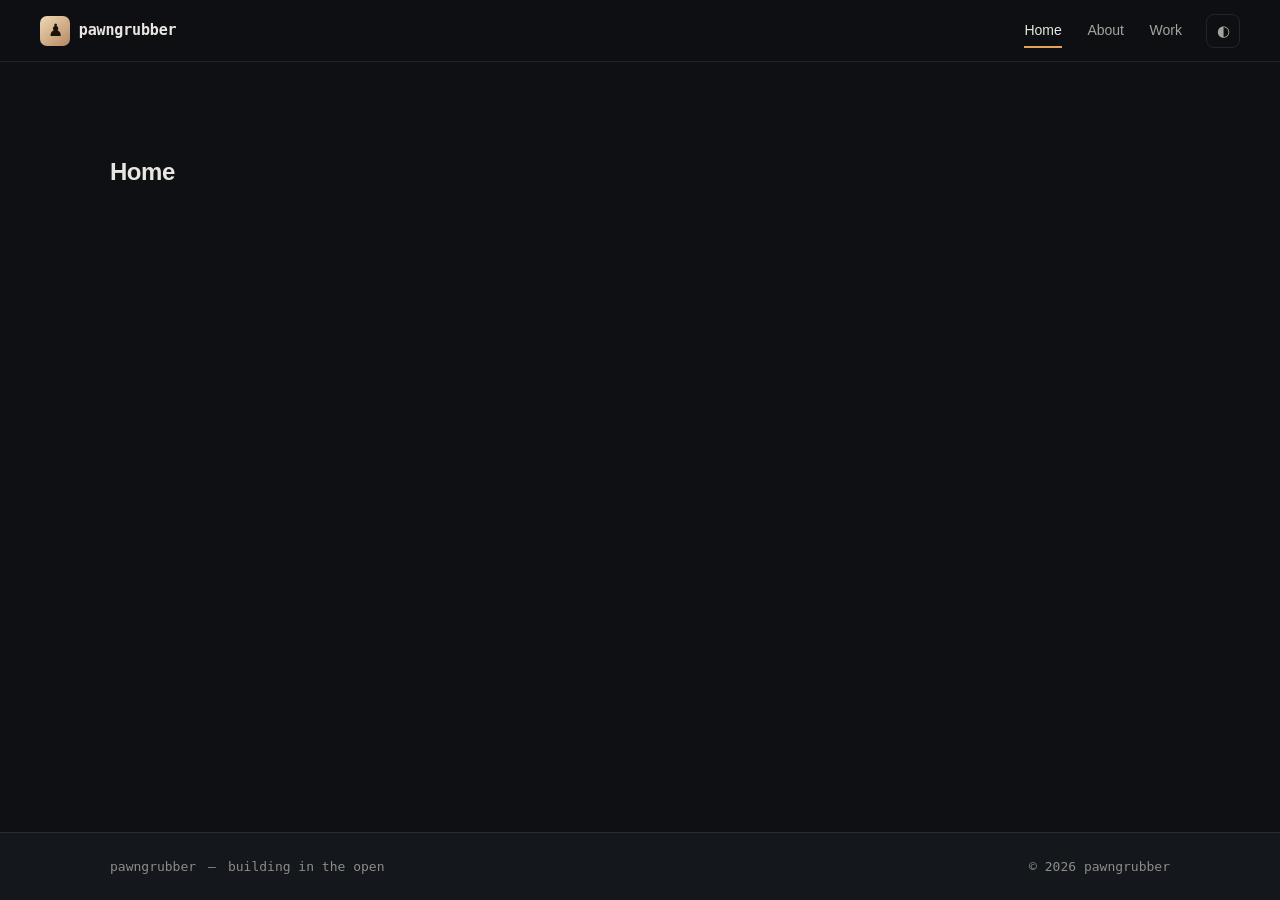
==== site/index.html @ 2f3f23c7 "brand mark: swap knight glyph for a pawn in the header" ====
<!DOCTYPE html>
<html lang="en" data-theme="dark">
<head>
  <meta charset="UTF-8">
  <meta name="viewport" content="width=device-width, initial-scale=1.0">
  <title>pawngrubber — home</title>
  <meta name="description" content="pawngrubber — live stream and projects.">
  <link rel="icon" href="data:image/svg+xml,<svg xmlns=%22http://www.w3.org/2000/svg%22 viewBox=%220 0 100 100%22><text y=%22.9em%22 font-size=%2290%22>♞</text></svg>">
  <script>try{var t=localStorage.getItem('pg-theme');if(t)document.documentElement.setAttribute('data-theme',t);}catch(e){}</script>
  <link rel="stylesheet" href="css/tokens.css">
  <link rel="stylesheet" href="css/base.css">
  <link rel="stylesheet" href="css/home.css">
</head>
<body>
  <header class="site-header">
    <a href="index.html" class="brand">
      <span class="brand-mark" aria-hidden="true">♟</span>
      <span class="brand-text">pawngrubber</span>
    </a>
    <nav class="nav" id="nav">
      <a href="index.html" aria-current="page">Home</a>
      <a href="about.html">About</a>
      <a href="work.html">Work</a>
    </nav>
    <div class="header-actions">
      <button class="icon-btn" id="theme-toggle" type="button" aria-label="Switch to light theme" title="Switch to light">◐</button>
      <button class="icon-btn nav-toggle" id="nav-toggle" type="button" aria-label="Toggle navigation menu" aria-controls="nav" aria-expanded="false"></button>
    </div>
  </header>

  <main>
    <section class="section">
      <h1>Home</h1>
    </section>
  </main>

  <footer class="site-footer">
    <div class="footer-inner">
      <span>pawngrubber</span>
      <span>—</span>
      <span>building in the open</span>
      <span class="footer-right">© 2026 pawngrubber</span>
    </div>
  </footer>

  <script src="js/site.js"></script>
</body>
</html>
---- site/css/tokens.css ----
/* ==========================================================================
   pawngrubber.com — design tokens
   ========================================================================== */

:root {
  /* board-derived accent family */
  --board-light: #f0d9b5;
  --board-dark:  #b58863;
  --accent:      #e0a458;
  --accent-soft: rgba(224, 164, 88, .14);
  --on-accent:   #171004;
  --live:        #ff4d4d;
  --twitch:      #9146ff;

  --bg:          #0e1013;
  --bg-2:        #14171c;
  --surface:     #171b21;
  --surface-2:   #1d222a;
  --line:        rgba(255, 255, 255, .09);
  --line-strong: rgba(255, 255, 255, .16);
  --text:        #e9e6e1;
  --text-2:      #a5a49f;
  --text-3:      #8d8c87;

  --mono: ui-monospace, "SF Mono", "JetBrains Mono", Menlo, Consolas, monospace;
  --sans: "Inter", -apple-system, BlinkMacSystemFont, "Segoe UI", Roboto, Helvetica, Arial, sans-serif;
  --serif: "Iowan Old Style", "Palatino Linotype", Palatino, Georgia, serif;

  --maxw: 1140px;
  --r: 12px;
  --shadow: 0 1px 2px rgba(0,0,0,.3), 0 12px 32px -12px rgba(0,0,0,.55);
  --header-h: 62px;
}

html[data-theme="light"] {
  --bg:          #faf7f2;
  --bg-2:        #f2ede4;
  --surface:     #ffffff;
  --surface-2:   #f6f1e9;
  --line:        rgba(24, 20, 14, .12);
  --line-strong: rgba(24, 20, 14, .22);
  --text:        #1b1815;
  --text-2:      #5d564d;
  --text-3:      #6f675d;
  --accent:      #9f6626;
  --accent-soft: rgba(159, 102, 38, .12);
  --on-accent:   #ffffff;
  --shadow: 0 1px 2px rgba(60,45,25,.06), 0 12px 28px -14px rgba(60,45,25,.22);
}
---- site/css/base.css ----
/* ==========================================================================
   pawngrubber.com — base design system & shell styles
   (Design tokens moved to css/tokens.css)
   ========================================================================== */

* { box-sizing: border-box; }

html { scroll-behavior: smooth; scroll-padding-top: 90px; }

body {
  margin: 0;
  background: var(--bg);
  color: var(--text);
  font-family: var(--sans);
  font-size: 16px;
  line-height: 1.6;
  -webkit-font-smoothing: antialiased;
  min-height: 100vh;
  display: flex;
  flex-direction: column;
}

main {
  flex: 1;
}

a { color: inherit; text-decoration: none; }
h1, h2, h3 { margin: 0; line-height: 1.15; letter-spacing: -.02em; font-weight: 600; }
p { margin: 0; }

::selection { background: var(--accent); color: var(--on-accent); }

:focus-visible { outline: 2px solid var(--accent); outline-offset: 3px; border-radius: 4px; }

/* ---------- header ------------------------------------------------------ */
.site-header {
  position: sticky; top: 0; z-index: 50;
  display: flex; align-items: center; gap: 1.5rem;
  height: var(--header-h);
  padding: 0 clamp(1rem, 4vw, 2.5rem);
  background: color-mix(in srgb, var(--bg) 82%, transparent);
  backdrop-filter: blur(14px) saturate(140%);
  border-bottom: 1px solid var(--line);
}

.brand { display: inline-flex; align-items: center; gap: .55rem; margin-right: auto; }
.brand-mark {
  display: grid; place-items: center;
  width: 30px; height: 30px; border-radius: 7px;
  background: linear-gradient(140deg, var(--board-light), var(--board-dark));
  color: #1a1206; font-size: 17px; line-height: 1;
}
.brand-mark.small { width: 24px; height: 24px; font-size: 14px; }
.brand-text { font: 600 15px/1 var(--mono); letter-spacing: -.01em; }

.nav { display: flex; gap: 1.6rem; }
.nav a {
  font-size: 14px; color: var(--text-2);
  padding: .25rem 0; position: relative; transition: color .15s;
}
.nav a::after {
  content: ""; position: absolute; left: 0; right: 100%; bottom: -2px;
  height: 1.5px; background: var(--accent); transition: right .22s ease;
}
.nav a:hover { color: var(--text); }
.nav a:hover::after { right: 0; }
.nav a[aria-current="page"] { color: var(--text); font-weight: 500; }
.nav a[aria-current="page"]::after { right: 0; }

.header-actions { display: flex; align-items: center; gap: .5rem; }
.icon-btn {
  display: grid; place-items: center;
  width: 34px; height: 34px; padding: 0;
  border: 1px solid var(--line); border-radius: 8px;
  background: transparent; color: var(--text-2);
  font-size: 15px; cursor: pointer; transition: .15s;
}
.icon-btn:hover { border-color: var(--line-strong); color: var(--text); }
.nav-toggle {
  display: none;
  background: transparent;
  background-image:
    linear-gradient(currentColor, currentColor),
    linear-gradient(currentColor, currentColor),
    linear-gradient(currentColor, currentColor);
  background-position: center 11px, center 16px, center 21px;
  background-size: 15px 1.5px;
  background-repeat: no-repeat;
}

/* ---------- buttons & tags --------------------------------------------- */
.cta-row { display: flex; flex-wrap: wrap; gap: .65rem; margin-top: 2rem; }
.btn {
  display: inline-flex; align-items: center; gap: .5rem;
  padding: .7rem 1.15rem;
  border: 1px solid var(--line-strong); border-radius: 9px;
  background: var(--surface); color: var(--text);
  font-size: 14.5px; font-weight: 500;
  transition: .16s ease;
}
.btn:hover { transform: translateY(-1px); border-color: var(--text-3); }
.btn-glyph { font-size: 12px; opacity: .8; }
.btn-primary {
  background: var(--accent); border-color: var(--accent); color: var(--on-accent); font-weight: 600;
}
.btn-primary:hover { filter: brightness(1.08); }
.btn-ghost { background: transparent; color: var(--text-2); }

.tag-row { display: flex; flex-wrap: wrap; gap: .4rem; margin-top: .7rem; }
.tag {
  padding: .22rem .55rem; border-radius: 5px;
  background: var(--surface-2); border: 1px solid var(--line);
  font: 500 11.5px/1.5 var(--mono); color: var(--text-2);
}

/* ---------- sections ---------------------------------------------------- */
.section {
  max-width: var(--maxw); margin: 0 auto;
  padding: clamp(3.5rem, 8vw, 6rem) clamp(1rem, 4vw, 2.5rem);
}
.section-head { margin-bottom: 2.25rem; }
.section-head h2 {
  display: flex; align-items: baseline; gap: .8rem;
  font-size: clamp(1.6rem, 3.4vw, 2.25rem);
}
.sec-num {
  font: 500 13px/1 var(--mono); color: var(--accent);
  letter-spacing: .05em;
}
.section-head p { margin-top: .8rem; max-width: 58ch; color: var(--text-2); }

/* ---------- footer ------------------------------------------------------ */
.site-footer { border-top: 1px solid var(--line); background: var(--bg-2); }
.footer-inner {
  max-width: var(--maxw); margin: 0 auto;
  padding: 1.5rem clamp(1rem, 4vw, 2.5rem);
  display: flex; align-items: center; gap: .75rem;
  font: 400 13px/1.5 var(--mono); color: var(--text-3);
}
.footer-right { margin-left: auto; }

/* ==========================================================================
   Responsive
   ========================================================================== */
@media (max-width: 680px) {
  html { scroll-padding-top: 70px; }

  .nav {
    position: fixed; inset: var(--header-h) 0 auto 0;
    flex-direction: column; gap: 0;
    padding: .5rem clamp(1rem, 4vw, 2.5rem) 1rem;
    background: var(--bg); border-bottom: 1px solid var(--line);
    transform: translateY(-130%);
    visibility: hidden; pointer-events: none;
    transition: transform .25s ease, visibility .25s;
    box-shadow: var(--shadow);
  }
  .nav.is-open { transform: translateY(0); visibility: visible; pointer-events: auto; }
  .nav a { padding: .75rem 0; border-bottom: 1px solid var(--line); font-size: 15px; }
  .nav a:last-child { border-bottom: 0; }
  .nav-toggle { display: block; }

  .footer-inner { flex-wrap: wrap; font-size: 12px; }
  .footer-right { margin-left: 0; width: 100%; }
}
---- site/css/home.css ----
/* css/home.css - owned by home ticket (#3) */

/* Hero Section */
.hero {
  padding-top: clamp(2.5rem, 6vw, 4.5rem);
  padding-bottom: clamp(2.5rem, 5vw, 4rem);
}

.hero-title {
  font-size: clamp(2.5rem, 6vw, 4rem);
  font-weight: 700;
  letter-spacing: -.03em;
  color: var(--text);
  line-height: 1.1;
}

.hero-subtitle {
  font-size: clamp(1.1rem, 2.2vw, 1.4rem);
  color: var(--accent);
  font-weight: 500;
  margin-top: 0.5rem;
  font-family: var(--mono);
}

.hero-lede {
  font-size: clamp(1.05rem, 2vw, 1.2rem);
  color: var(--text-2);
  max-width: 60ch;
  margin-top: 1.25rem;
  line-height: 1.6;
}

/* Stream Section & Responsive 16:9 Embed */
.stream-section {
  padding-top: clamp(1.5rem, 4vw, 3rem);
}

.embed-container {
  position: relative;
  width: 100%;
  padding-top: 56.25%; /* 16:9 Aspect Ratio */
  background: var(--surface);
  border: 1px solid var(--line);
  border-radius: var(--r);
  overflow: hidden;
  box-shadow: var(--shadow);
}

.embed-container iframe {
  position: absolute;
  top: 0;
  left: 0;
  width: 100%;
  height: 100%;
  border: 0;
}

/* Fallback Link */
.stream-fallback {
  margin-top: 1rem;
  display: flex;
  align-items: center;
}

.fallback-link {
  display: inline-flex;
  align-items: center;
  gap: 0.5rem;
  font-size: 14px;
  font-family: var(--mono);
  color: var(--text-2);
  transition: color 0.15s ease;
}

.fallback-link:hover {
  color: var(--accent);
}
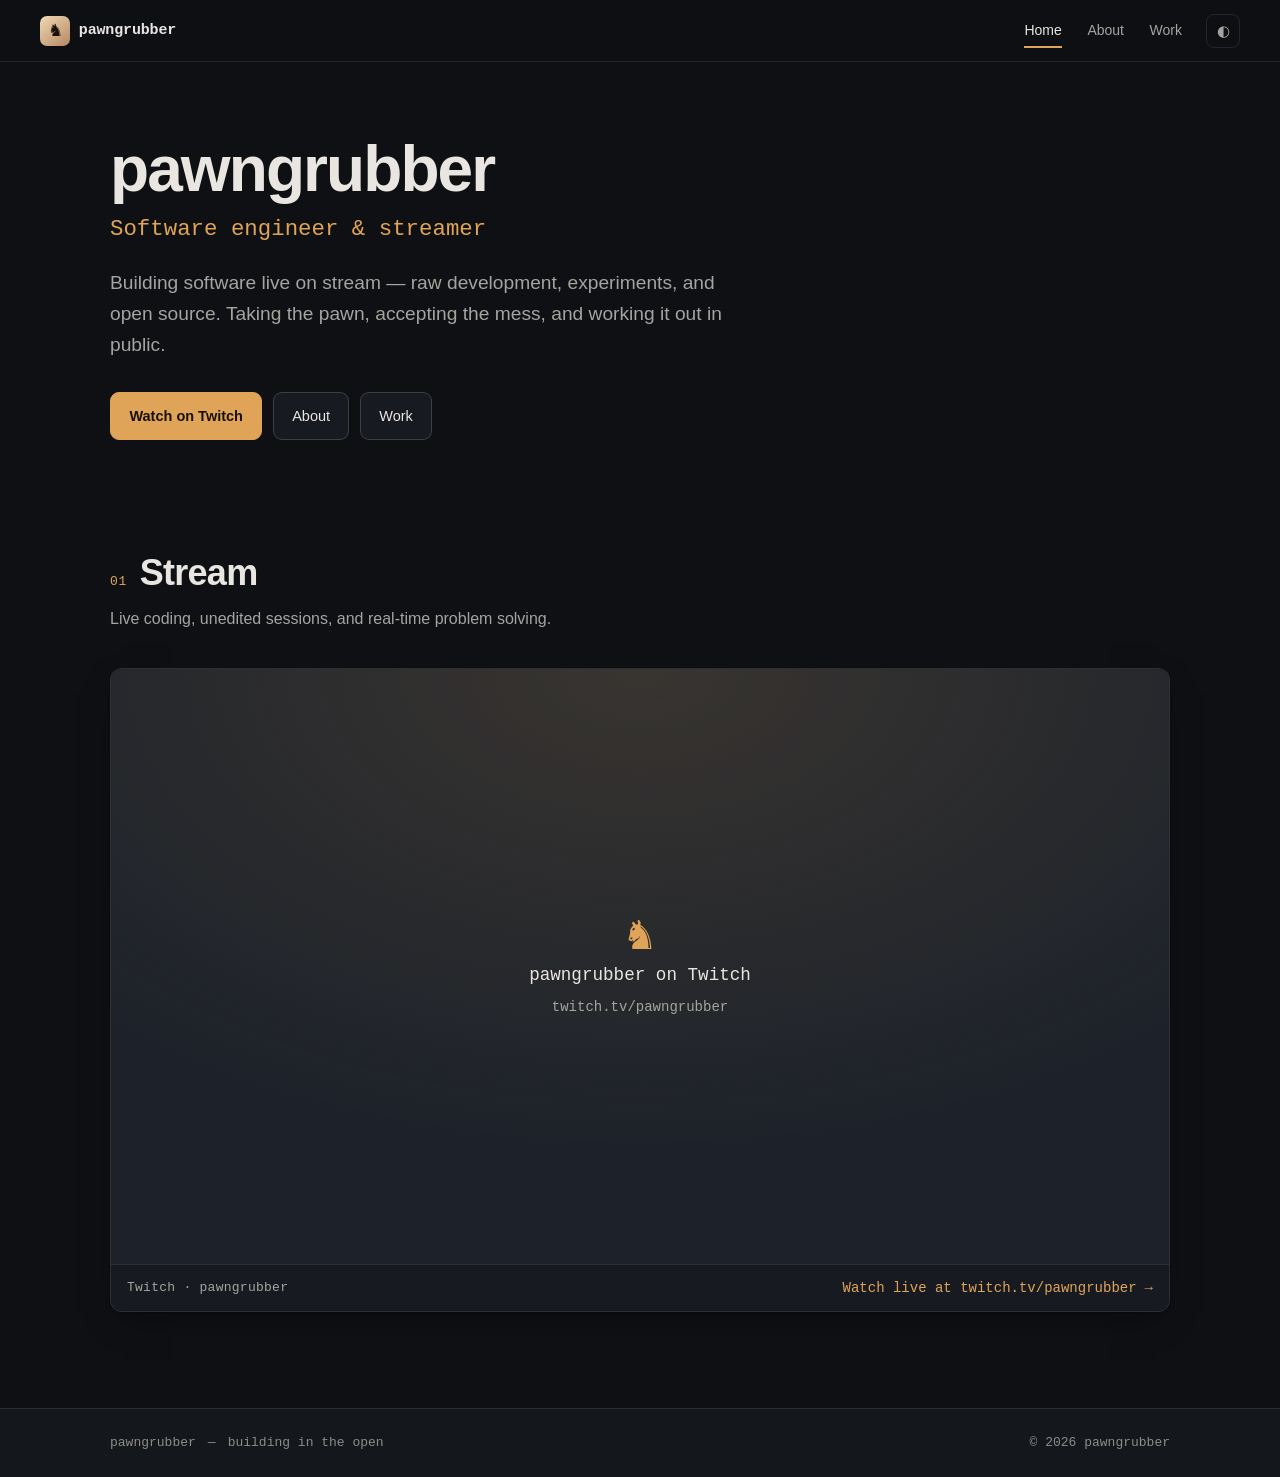
==== commit 7de734f7: "home: give the twitch embed a designed resting state" ====
--- a/site/index.html
+++ b/site/index.html
@@ -14,7 +14,7 @@
 <body>
   <header class="site-header">
     <a href="index.html" class="brand">
-      <span class="brand-mark" aria-hidden="true">♟</span>
+      <span class="brand-mark" aria-hidden="true">♞</span>
       <span class="brand-text">pawngrubber</span>
     </a>
     <nav class="nav" id="nav">
@@ -29,8 +29,45 @@
   </header>
 
   <main>
-    <section class="section">
-      <h1>Home</h1>
+    <section class="section hero">
+      <h1 class="hero-title">pawngrubber</h1>
+      <p class="hero-subtitle">Software engineer &amp; streamer</p>
+      <p class="hero-lede">Building software live on stream — raw development, experiments, and open source. Taking the pawn, accepting the mess, and working it out in public.</p>
+      <div class="cta-row">
+        <a class="btn btn-primary" href="https://twitch.tv/pawngrubber" target="_blank" rel="noopener noreferrer">Watch on Twitch</a>
+        <a class="btn" href="about.html">About</a>
+        <a class="btn" href="work.html">Work</a>
+      </div>
+    </section>
+
+    <section class="section stream-section">
+      <div class="section-head">
+        <h2><span class="sec-num">01</span> Stream</h2>
+        <p>Live coding, unedited sessions, and real-time problem solving.</p>
+      </div>
+
+      <figure class="stream-card">
+        <div class="stream-frame">
+          <div class="stream-poster" aria-hidden="true">
+            <span class="stream-poster-mark">&#9822;</span>
+            <span class="stream-poster-title">pawngrubber on Twitch</span>
+            <span class="stream-poster-note">twitch.tv/pawngrubber</span>
+          </div>
+          <iframe
+            class="stream-player"
+            src="https://player.twitch.tv/?channel=pawngrubber&amp;parent=localhost&amp;parent=pawngrubber.com&amp;autoplay=false"
+            title="pawngrubber Twitch Stream"
+            allowfullscreen>
+          </iframe>
+        </div>
+        <figcaption class="stream-caption">
+          <span class="stream-caption-label">Twitch &middot; pawngrubber</span>
+          <a href="https://twitch.tv/pawngrubber" target="_blank" rel="noopener noreferrer" class="fallback-link">
+            <span>Watch live at twitch.tv/pawngrubber</span>
+            <span aria-hidden="true">&rarr;</span>
+          </a>
+        </figcaption>
+      </figure>
     </section>
   </main>
 
--- a/site/css/home.css
+++ b/site/css/home.css
@@ -35,44 +35,106 @@
   padding-top: clamp(1.5rem, 4vw, 3rem);
 }
 
-.embed-container {
-  position: relative;
-  width: 100%;
-  padding-top: 56.25%; /* 16:9 Aspect Ratio */
+/* The frame and its caption are one card, so the section reads as a deliberate
+   object whether or not Twitch's cross-origin player paints anything. Nothing
+   here is conditional: no state is detected and no state is announced. */
+.stream-card {
+  margin: 0;
   background: var(--surface);
   border: 1px solid var(--line);
   border-radius: var(--r);
+  box-shadow: var(--shadow);
   overflow: hidden;
-  box-shadow: var(--shadow);
 }
 
-.embed-container iframe {
+.stream-frame {
+  position: relative;
+  width: 100%;
+  aspect-ratio: 16 / 9;
+  background: var(--surface-2);
+}
+
+/* Resting poster. It sits *behind* the player and is only ever seen when the
+   iframe paints nothing — a blocker, a proxy, or a parent= mismatch. It is
+   decorative and aria-hidden: we cannot know the player failed, so we must not
+   claim it did. The always-present caption below carries the real route out. */
+.stream-poster {
   position: absolute;
-  top: 0;
-  left: 0;
+  inset: 0;
+  z-index: 0;
+  display: flex;
+  flex-direction: column;
+  align-items: center;
+  justify-content: center;
+  gap: 0.4rem;
+  padding: 1rem;
+  text-align: center;
+  background:
+    radial-gradient(120% 130% at 50% 0%, var(--accent-soft), transparent 62%),
+    var(--surface-2);
+}
+
+.stream-poster-mark {
+  font-size: clamp(1.75rem, 5vw, 2.5rem);
+  line-height: 1;
+  color: var(--accent);
+}
+
+.stream-poster-title {
+  font-family: var(--mono);
+  font-size: clamp(0.95rem, 2.2vw, 1.1rem);
+  color: var(--text);
+}
+
+.stream-poster-note {
+  font-family: var(--mono);
+  font-size: clamp(0.75rem, 1.8vw, 0.875rem);
+  color: var(--text-2);
+}
+
+/* Deliberately no background on the player: a background set here would paint
+   in the parent document even when the frame is empty, hiding the poster in
+   exactly the case it exists for. Twitch's own document supplies the opaque
+   backdrop when it loads, which is what covers the poster. */
+.stream-player {
+  position: absolute;
+  inset: 0;
+  z-index: 1;
   width: 100%;
   height: 100%;
   border: 0;
 }
 
-/* Fallback Link */
-.stream-fallback {
-  margin-top: 1rem;
+/* Caption bar — always rendered, never dependent on the iframe. */
+.stream-caption {
   display: flex;
+  flex-wrap: wrap;
   align-items: center;
+  justify-content: space-between;
+  gap: 0.4rem 1.25rem;
+  padding: 0.75rem 1rem;
+  border-top: 1px solid var(--line);
+  background: var(--surface);
+}
+
+.stream-caption-label {
+  font-family: var(--mono);
+  font-size: 0.8125rem;
+  letter-spacing: 0.02em;
+  color: var(--text-2);
 }
 
 .fallback-link {
   display: inline-flex;
   align-items: center;
   gap: 0.5rem;
-  font-size: 14px;
+  font-size: 0.875rem;
   font-family: var(--mono);
-  color: var(--text-2);
+  color: var(--accent);
   transition: color 0.15s ease;
 }
 
 .fallback-link:hover {
-  color: var(--accent);
+  color: var(--text);
 }
 
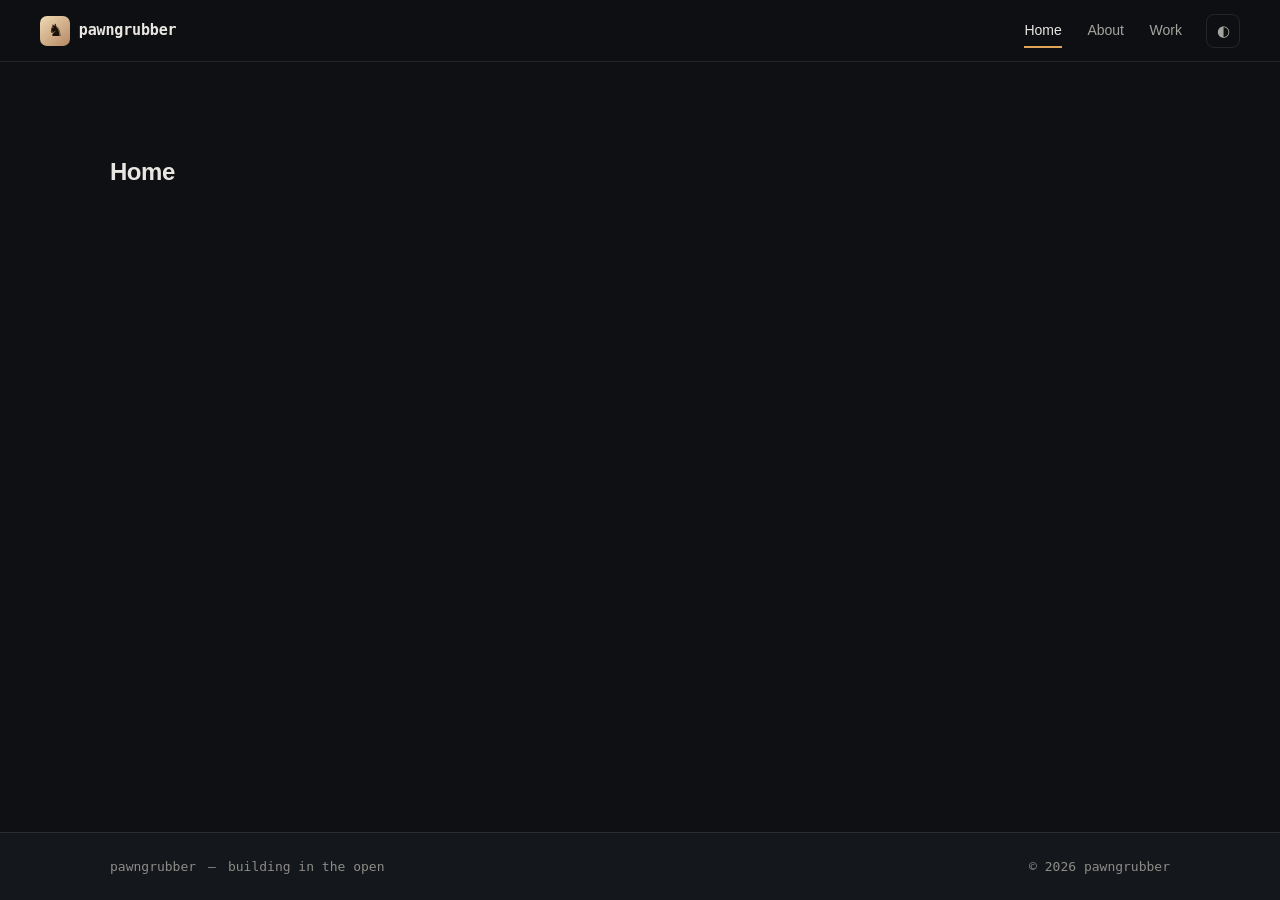
==== commit 47a962f2: "social preview: per-page og/twitter tags, canonical urls, 1200x630 card" ====
--- a/site/index.html
+++ b/site/index.html
@@ -5,6 +5,17 @@
   <meta name="viewport" content="width=device-width, initial-scale=1.0">
   <title>pawngrubber — home</title>
   <meta name="description" content="pawngrubber — live stream and projects.">
+  <link rel="canonical" href="https://pawngrubber.com/">
+  <meta property="og:type" content="website">
+  <meta property="og:site_name" content="pawngrubber">
+  <meta property="og:url" content="https://pawngrubber.com/">
+  <meta property="og:title" content="pawngrubber — stream, chess, and code">
+  <meta property="og:description" content="Building in the open: a live stream, the projects that come out of it, and a lot of chess.">
+  <meta property="og:image" content="https://pawngrubber.com/assets/og-preview.png">
+  <meta property="og:image:width" content="1200">
+  <meta property="og:image:height" content="630">
+  <meta property="og:image:alt" content="The handle pawngrubber on a dark chessboard-textured card, above the line: building in the open — stream, chess, and code.">
+  <meta name="twitter:card" content="summary_large_image">
   <link rel="icon" href="data:image/svg+xml,<svg xmlns=%22http://www.w3.org/2000/svg%22 viewBox=%220 0 100 100%22><text y=%22.9em%22 font-size=%2290%22>♞</text></svg>">
   <script>try{var t=localStorage.getItem('pg-theme');if(t)document.documentElement.setAttribute('data-theme',t);}catch(e){}</script>
   <link rel="stylesheet" href="css/tokens.css">
@@ -29,45 +40,8 @@
   </header>
 
   <main>
-    <section class="section hero">
-      <h1 class="hero-title">pawngrubber</h1>
-      <p class="hero-subtitle">Software engineer &amp; streamer</p>
-      <p class="hero-lede">Building software live on stream — raw development, experiments, and open source. Taking the pawn, accepting the mess, and working it out in public.</p>
-      <div class="cta-row">
-        <a class="btn btn-primary" href="https://twitch.tv/pawngrubber" target="_blank" rel="noopener noreferrer">Watch on Twitch</a>
-        <a class="btn" href="about.html">About</a>
-        <a class="btn" href="work.html">Work</a>
-      </div>
-    </section>
-
-    <section class="section stream-section">
-      <div class="section-head">
-        <h2><span class="sec-num">01</span> Stream</h2>
-        <p>Live coding, unedited sessions, and real-time problem solving.</p>
-      </div>
-
-      <figure class="stream-card">
-        <div class="stream-frame">
-          <div class="stream-poster" aria-hidden="true">
-            <span class="stream-poster-mark">&#9822;</span>
-            <span class="stream-poster-title">pawngrubber on Twitch</span>
-            <span class="stream-poster-note">twitch.tv/pawngrubber</span>
-          </div>
-          <iframe
-            class="stream-player"
-            src="https://player.twitch.tv/?channel=pawngrubber&amp;parent=localhost&amp;parent=pawngrubber.com&amp;autoplay=false"
-            title="pawngrubber Twitch Stream"
-            allowfullscreen>
-          </iframe>
-        </div>
-        <figcaption class="stream-caption">
-          <span class="stream-caption-label">Twitch &middot; pawngrubber</span>
-          <a href="https://twitch.tv/pawngrubber" target="_blank" rel="noopener noreferrer" class="fallback-link">
-            <span>Watch live at twitch.tv/pawngrubber</span>
-            <span aria-hidden="true">&rarr;</span>
-          </a>
-        </figcaption>
-      </figure>
+    <section class="section">
+      <h1>Home</h1>
     </section>
   </main>
 
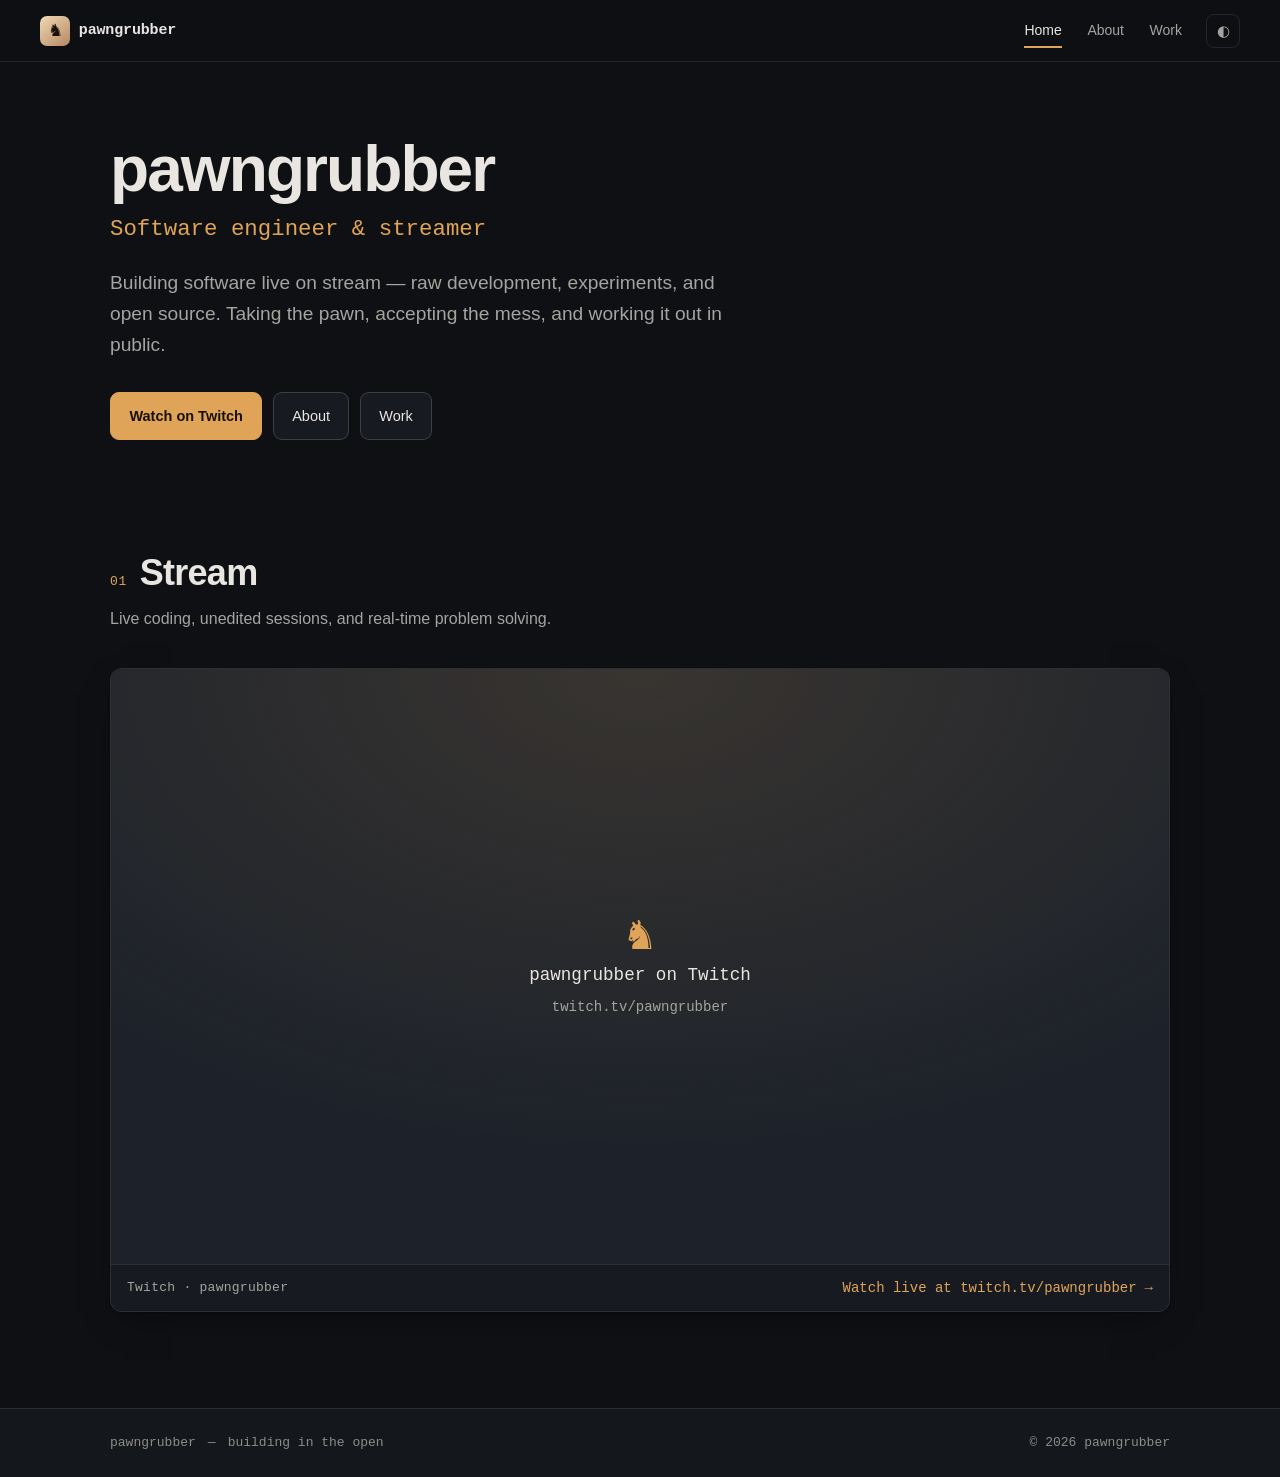
==== commit 2c26a675: "home: cover the www host in the twitch parent list" ====
--- a/site/index.html
+++ b/site/index.html
@@ -5,17 +5,6 @@
   <meta name="viewport" content="width=device-width, initial-scale=1.0">
   <title>pawngrubber — home</title>
   <meta name="description" content="pawngrubber — live stream and projects.">
-  <link rel="canonical" href="https://pawngrubber.com/">
-  <meta property="og:type" content="website">
-  <meta property="og:site_name" content="pawngrubber">
-  <meta property="og:url" content="https://pawngrubber.com/">
-  <meta property="og:title" content="pawngrubber — stream, chess, and code">
-  <meta property="og:description" content="Building in the open: a live stream, the projects that come out of it, and a lot of chess.">
-  <meta property="og:image" content="https://pawngrubber.com/assets/og-preview.png">
-  <meta property="og:image:width" content="1200">
-  <meta property="og:image:height" content="630">
-  <meta property="og:image:alt" content="The handle pawngrubber on a dark chessboard-textured card, above the line: building in the open — stream, chess, and code.">
-  <meta name="twitter:card" content="summary_large_image">
   <link rel="icon" href="data:image/svg+xml,<svg xmlns=%22http://www.w3.org/2000/svg%22 viewBox=%220 0 100 100%22><text y=%22.9em%22 font-size=%2290%22>♞</text></svg>">
   <script>try{var t=localStorage.getItem('pg-theme');if(t)document.documentElement.setAttribute('data-theme',t);}catch(e){}</script>
   <link rel="stylesheet" href="css/tokens.css">
@@ -40,8 +29,45 @@
   </header>
 
   <main>
-    <section class="section">
-      <h1>Home</h1>
+    <section class="section hero">
+      <h1 class="hero-title">pawngrubber</h1>
+      <p class="hero-subtitle">Software engineer &amp; streamer</p>
+      <p class="hero-lede">Building software live on stream — raw development, experiments, and open source. Taking the pawn, accepting the mess, and working it out in public.</p>
+      <div class="cta-row">
+        <a class="btn btn-primary" href="https://twitch.tv/pawngrubber" target="_blank" rel="noopener noreferrer">Watch on Twitch</a>
+        <a class="btn" href="about.html">About</a>
+        <a class="btn" href="work.html">Work</a>
+      </div>
+    </section>
+
+    <section class="section stream-section">
+      <div class="section-head">
+        <h2><span class="sec-num">01</span> Stream</h2>
+        <p>Live coding, unedited sessions, and real-time problem solving.</p>
+      </div>
+
+      <figure class="stream-card">
+        <div class="stream-frame">
+          <div class="stream-poster" aria-hidden="true">
+            <span class="stream-poster-mark">&#9822;</span>
+            <span class="stream-poster-title">pawngrubber on Twitch</span>
+            <span class="stream-poster-note">twitch.tv/pawngrubber</span>
+          </div>
+          <iframe
+            class="stream-player"
+            src="https://player.twitch.tv/?channel=pawngrubber&amp;parent=localhost&amp;parent=pawngrubber.com&amp;parent=www.pawngrubber.com&amp;autoplay=false"
+            title="pawngrubber Twitch Stream"
+            allowfullscreen>
+          </iframe>
+        </div>
+        <figcaption class="stream-caption">
+          <span class="stream-caption-label">Twitch &middot; pawngrubber</span>
+          <a href="https://twitch.tv/pawngrubber" target="_blank" rel="noopener noreferrer" class="fallback-link">
+            <span>Watch live at twitch.tv/pawngrubber</span>
+            <span aria-hidden="true">&rarr;</span>
+          </a>
+        </figcaption>
+      </figure>
     </section>
   </main>
 
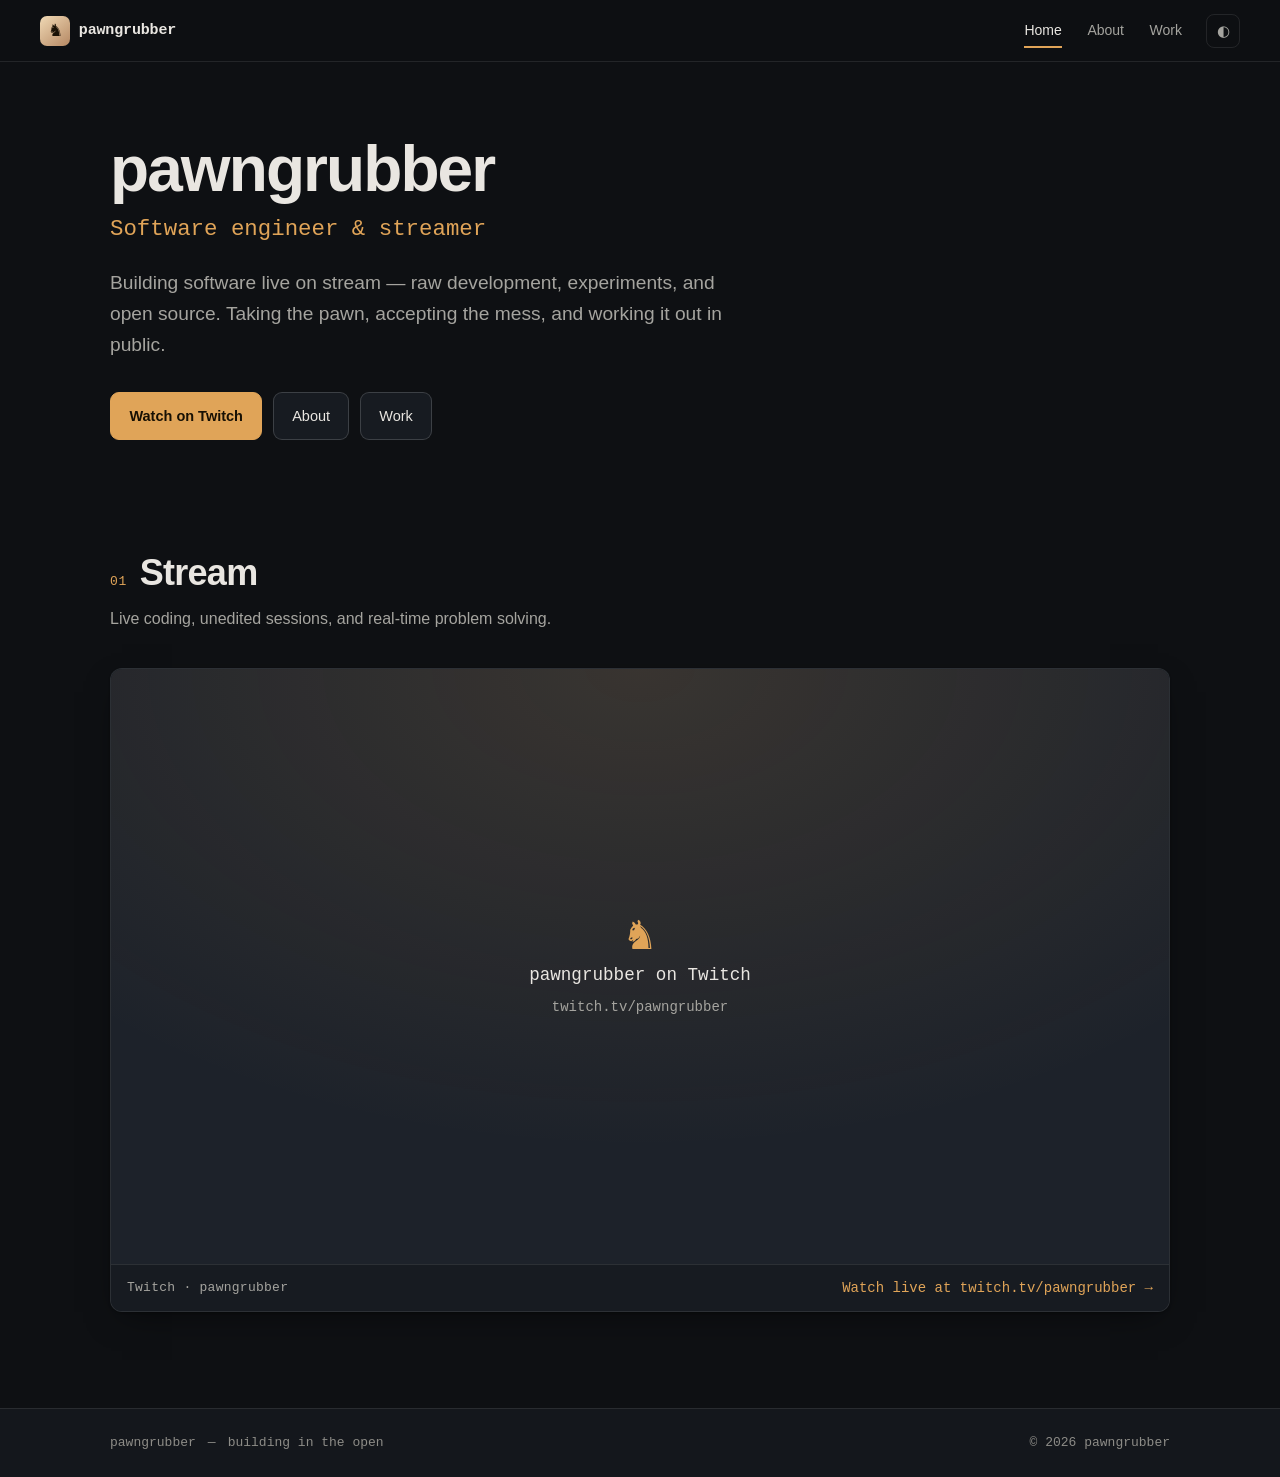
==== commit 1fbccbf7: "home: keep the fallback arrow with the url when the caption wraps" ====
--- a/site/index.html
+++ b/site/index.html
@@ -62,10 +62,7 @@
         </div>
         <figcaption class="stream-caption">
           <span class="stream-caption-label">Twitch &middot; pawngrubber</span>
-          <a href="https://twitch.tv/pawngrubber" target="_blank" rel="noopener noreferrer" class="fallback-link">
-            <span>Watch live at twitch.tv/pawngrubber</span>
-            <span aria-hidden="true">&rarr;</span>
-          </a>
+          <a href="https://twitch.tv/pawngrubber" target="_blank" rel="noopener noreferrer" class="fallback-link">Watch live at twitch.tv/pawngrubber&nbsp;<span aria-hidden="true">&rarr;</span></a>
         </figcaption>
       </figure>
     </section>
--- a/site/css/home.css
+++ b/site/css/home.css
@@ -125,9 +125,7 @@
 }
 
 .fallback-link {
-  display: inline-flex;
-  align-items: center;
-  gap: 0.5rem;
+  display: inline-block;
   font-size: 0.875rem;
   font-family: var(--mono);
   color: var(--accent);
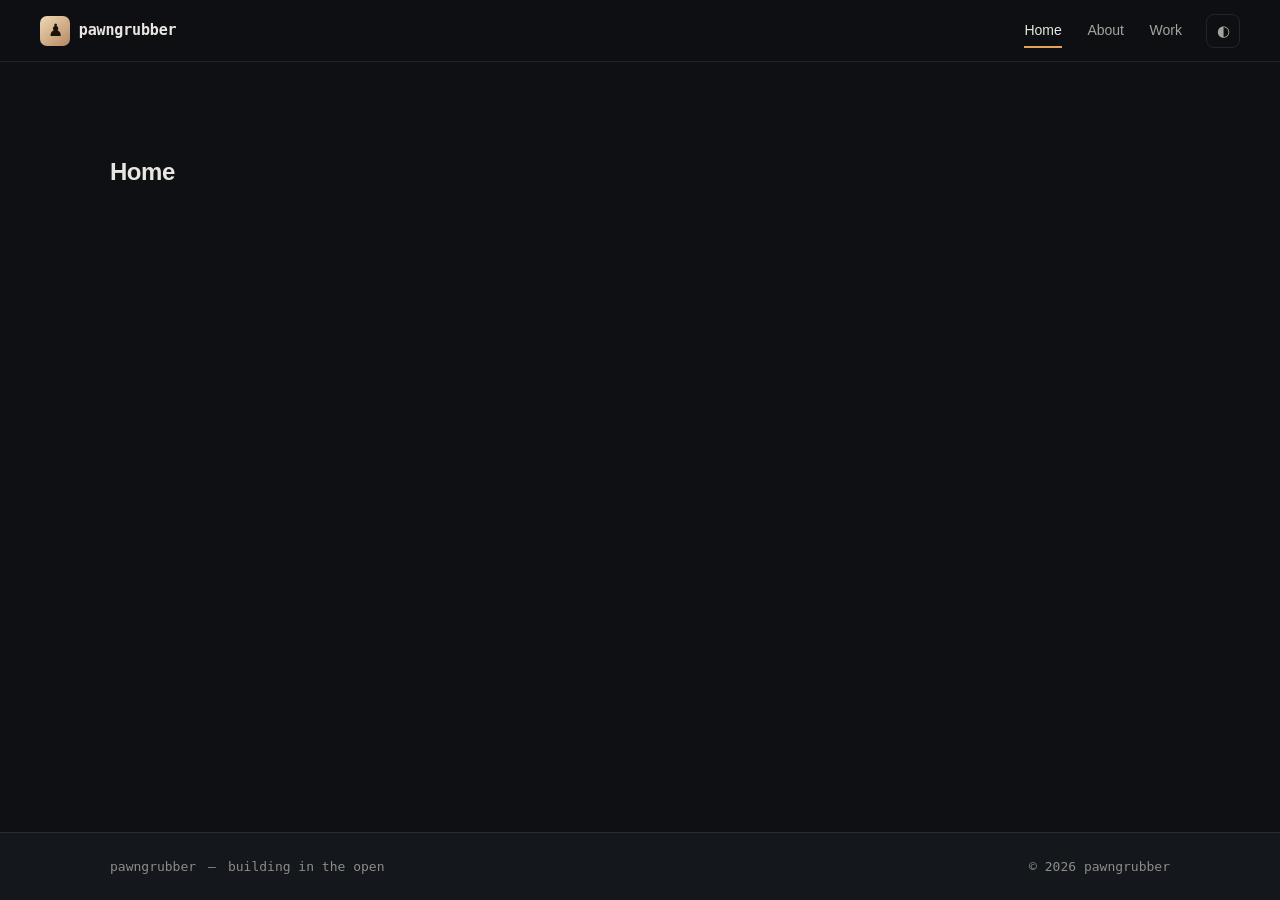
==== commit 028170c9: "favicon: draw the pawn as one path so tidy 5.6 stops flagging the data uri" ====
--- a/site/index.html
+++ b/site/index.html
@@ -5,7 +5,7 @@
   <meta name="viewport" content="width=device-width, initial-scale=1.0">
   <title>pawngrubber — home</title>
   <meta name="description" content="pawngrubber — live stream and projects.">
-  <link rel="icon" href="data:image/svg+xml,<svg xmlns=%22http://www.w3.org/2000/svg%22 viewBox=%220 0 100 100%22><text y=%22.9em%22 font-size=%2290%22>♞</text></svg>">
+  <link rel="icon" href="data:image/svg+xml,<svg xmlns=%22http://www.w3.org/2000/svg%22 viewBox=%220 0 64 64%22><rect width=%2264%22 height=%2264%22 rx=%2214%22 fill=%22%23f0d9b5%22/><path fill=%22%231a1206%22 d=%22M32 10a9.5 9.5 0 1 1 0 19 9.5 9.5 0 0 1 0-19ZM23.75 28h16.5a2.25 2.25 0 0 1 0 4.5H23.75a2.25 2.25 0 0 1 0-4.5ZM26 32.5h12c0 6.5 4 10.5 6 14.5H20c2-4 6-8 6-14.5ZM18 46h28a4 4 0 0 1 0 8H18a4 4 0 0 1 0-8Z%22/></svg>">
   <script>try{var t=localStorage.getItem('pg-theme');if(t)document.documentElement.setAttribute('data-theme',t);}catch(e){}</script>
   <link rel="stylesheet" href="css/tokens.css">
   <link rel="stylesheet" href="css/base.css">
@@ -14,7 +14,7 @@
 <body>
   <header class="site-header">
     <a href="index.html" class="brand">
-      <span class="brand-mark" aria-hidden="true">♞</span>
+      <span class="brand-mark" aria-hidden="true">♟</span>
       <span class="brand-text">pawngrubber</span>
     </a>
     <nav class="nav" id="nav">
@@ -29,42 +29,8 @@
   </header>
 
   <main>
-    <section class="section hero">
-      <h1 class="hero-title">pawngrubber</h1>
-      <p class="hero-subtitle">Software engineer &amp; streamer</p>
-      <p class="hero-lede">Building software live on stream — raw development, experiments, and open source. Taking the pawn, accepting the mess, and working it out in public.</p>
-      <div class="cta-row">
-        <a class="btn btn-primary" href="https://twitch.tv/pawngrubber" target="_blank" rel="noopener noreferrer">Watch on Twitch</a>
-        <a class="btn" href="about.html">About</a>
-        <a class="btn" href="work.html">Work</a>
-      </div>
-    </section>
-
-    <section class="section stream-section">
-      <div class="section-head">
-        <h2><span class="sec-num">01</span> Stream</h2>
-        <p>Live coding, unedited sessions, and real-time problem solving.</p>
-      </div>
-
-      <figure class="stream-card">
-        <div class="stream-frame">
-          <div class="stream-poster" aria-hidden="true">
-            <span class="stream-poster-mark">&#9822;</span>
-            <span class="stream-poster-title">pawngrubber on Twitch</span>
-            <span class="stream-poster-note">twitch.tv/pawngrubber</span>
-          </div>
-          <iframe
-            class="stream-player"
-            src="https://player.twitch.tv/?channel=pawngrubber&amp;parent=localhost&amp;parent=pawngrubber.com&amp;parent=www.pawngrubber.com&amp;autoplay=false"
-            title="pawngrubber Twitch Stream"
-            allowfullscreen>
-          </iframe>
-        </div>
-        <figcaption class="stream-caption">
-          <span class="stream-caption-label">Twitch &middot; pawngrubber</span>
-          <a href="https://twitch.tv/pawngrubber" target="_blank" rel="noopener noreferrer" class="fallback-link">Watch live at twitch.tv/pawngrubber&nbsp;<span aria-hidden="true">&rarr;</span></a>
-        </figcaption>
-      </figure>
+    <section class="section">
+      <h1>Home</h1>
     </section>
   </main>
 
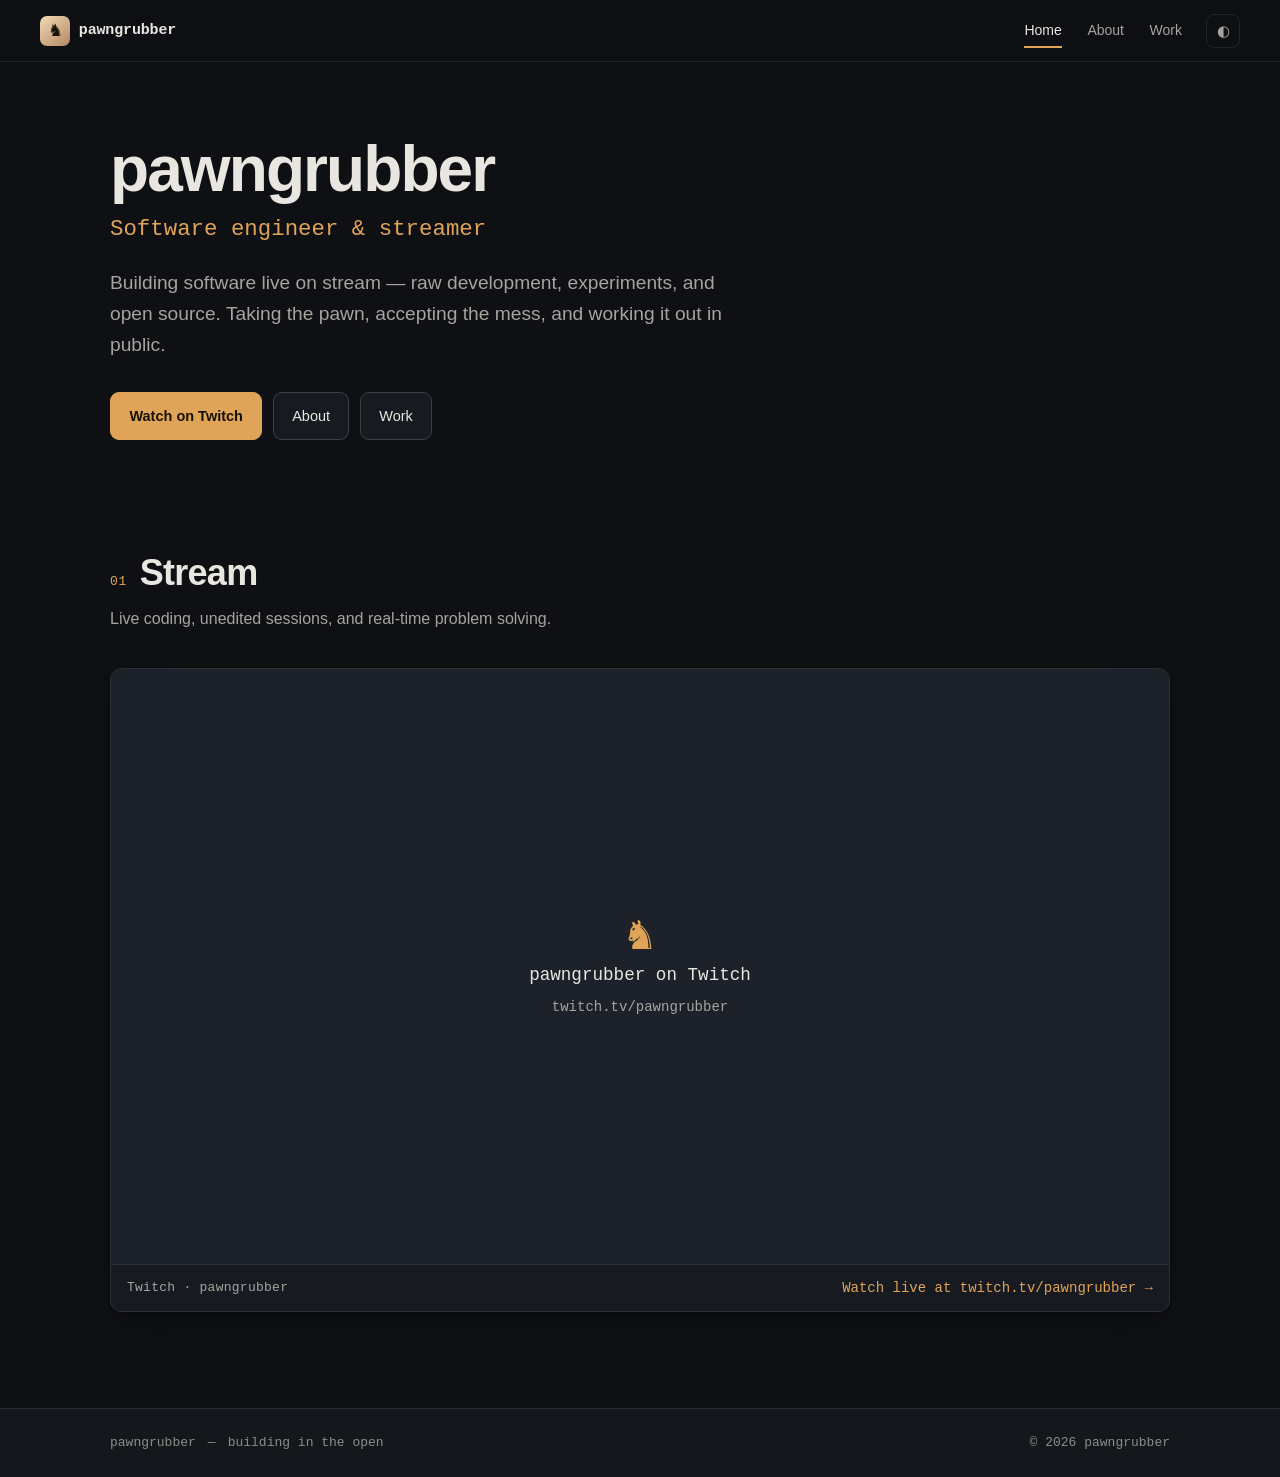
==== commit d59d7896: "Merge 09e1aa6c8335d7ae63525701d7b9e01d52a49ed9 into be16b798582716fa4b767c1324d2703fa853aca3" ====
--- a/site/index.html
+++ b/site/index.html
@@ -5,7 +5,7 @@
   <meta name="viewport" content="width=device-width, initial-scale=1.0">
   <title>pawngrubber — home</title>
   <meta name="description" content="pawngrubber — live stream and projects.">
-  <link rel="icon" href="data:image/svg+xml,<svg xmlns=%22http://www.w3.org/2000/svg%22 viewBox=%220 0 64 64%22><rect width=%2264%22 height=%2264%22 rx=%2214%22 fill=%22%23f0d9b5%22/><path fill=%22%231a1206%22 d=%22M32 10a9.5 9.5 0 1 1 0 19 9.5 9.5 0 0 1 0-19ZM23.75 28h16.5a2.25 2.25 0 0 1 0 4.5H23.75a2.25 2.25 0 0 1 0-4.5ZM26 32.5h12c0 6.5 4 10.5 6 14.5H20c2-4 6-8 6-14.5ZM18 46h28a4 4 0 0 1 0 8H18a4 4 0 0 1 0-8Z%22/></svg>">
+  <link rel="icon" href="data:image/svg+xml,<svg xmlns=%22http://www.w3.org/2000/svg%22 viewBox=%220 0 100 100%22><text y=%22.9em%22 font-size=%2290%22>♞</text></svg>">
   <script>try{var t=localStorage.getItem('pg-theme');if(t)document.documentElement.setAttribute('data-theme',t);}catch(e){}</script>
   <link rel="stylesheet" href="css/tokens.css">
   <link rel="stylesheet" href="css/base.css">
@@ -14,7 +14,7 @@
 <body>
   <header class="site-header">
     <a href="index.html" class="brand">
-      <span class="brand-mark" aria-hidden="true">♟</span>
+      <span class="brand-mark" aria-hidden="true">♞</span>
       <span class="brand-text">pawngrubber</span>
     </a>
     <nav class="nav" id="nav">
@@ -29,8 +29,42 @@
   </header>
 
   <main>
-    <section class="section">
-      <h1>Home</h1>
+    <section class="section hero">
+      <h1 class="hero-title">pawngrubber</h1>
+      <p class="hero-subtitle">Software engineer &amp; streamer</p>
+      <p class="hero-lede">Building software live on stream — raw development, experiments, and open source. Taking the pawn, accepting the mess, and working it out in public.</p>
+      <div class="cta-row">
+        <a class="btn btn-primary" href="https://twitch.tv/pawngrubber" target="_blank" rel="noopener noreferrer">Watch on Twitch</a>
+        <a class="btn" href="about.html">About</a>
+        <a class="btn" href="work.html">Work</a>
+      </div>
+    </section>
+
+    <section class="section stream-section">
+      <div class="section-head">
+        <h2><span class="sec-num">01</span> Stream</h2>
+        <p>Live coding, unedited sessions, and real-time problem solving.</p>
+      </div>
+
+      <figure class="stream-card">
+        <div class="stream-frame">
+          <div class="stream-poster" aria-hidden="true">
+            <span class="stream-poster-mark">&#9822;</span>
+            <span class="stream-poster-title">pawngrubber on Twitch</span>
+            <span class="stream-poster-note">twitch.tv/pawngrubber</span>
+          </div>
+          <iframe
+            class="stream-player"
+            src="https://player.twitch.tv/?channel=pawngrubber&amp;parent=localhost&amp;parent=pawngrubber.com&amp;parent=www.pawngrubber.com&amp;autoplay=false"
+            title="pawngrubber Twitch Stream"
+            allowfullscreen>
+          </iframe>
+        </div>
+        <figcaption class="stream-caption">
+          <span class="stream-caption-label">Twitch &middot; pawngrubber</span>
+          <a href="https://twitch.tv/pawngrubber" target="_blank" rel="noopener noreferrer" class="fallback-link">Watch live at twitch.tv/pawngrubber&nbsp;<span aria-hidden="true">&rarr;</span></a>
+        </figcaption>
+      </figure>
     </section>
   </main>
 
--- a/site/css/home.css
+++ b/site/css/home.css
@@ -69,9 +69,7 @@
   gap: 0.4rem;
   padding: 1rem;
   text-align: center;
-  background:
-    radial-gradient(120% 130% at 50% 0%, var(--accent-soft), transparent 62%),
-    var(--surface-2);
+  background: var(--surface-2);
 }
 
 .stream-poster-mark {
